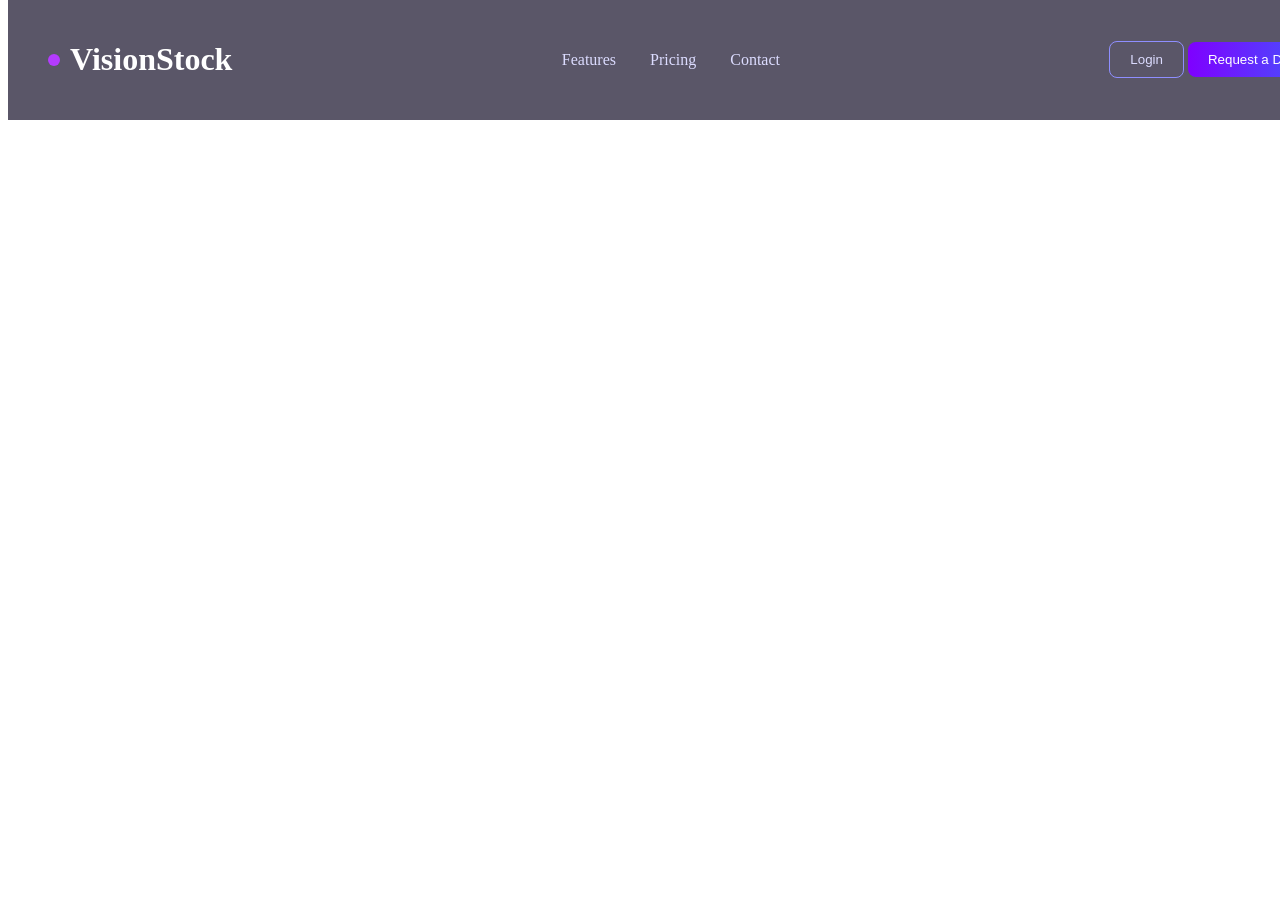
==== index.html @ 787c1ee0 "Primer commit - estructura inicial del proyecto VisionStock" ====
<!DOCTYPE html>
<html lang="es">
<head>
    <meta charset="UTF-8">
    <meta name="viewport" content="width=device-width, initial-scale=1.0">
    <title>VisionStock</title>

    <!-- Estilos globales -->
    <link rel="stylesheet" href="src/styles/global.css">
    <link rel="stylesheet" href="src/styles/navbar.css">
</head>
<body>

    <!-- NAVBAR -->
    <div id="navbar-container"></div>

    <!-- HERO (se agregará después en otra tarea) -->
    <main>
        <h2 style="color:white; text-align:center; margin-top:120px;">
            Aquí irá el Hero después...
        </h2>
    </main>

    <!-- Script para cargar componentes -->
    <script src="src/components/Navbar.js"></script>
</body>
</html>
---- src/styles/navbar.css ----
/* ===== NAVBAR GENERAL ===== */
.navbar {
    width: 100%;
    padding: 20px 40px;
    display: flex;
    justify-content: space-between;
    align-items: center;
    position: fixed;
    top: 0;
    background: rgba(20, 15, 40, 0.7);
    backdrop-filter: blur(12px);
    z-index: 1000;
}

/* LOGO */
.navbar-logo {
    display: flex;
    align-items: center;
    color: white;
    gap: 10px;
}

.logo-dot {
    width: 12px;
    height: 12px;
    border-radius: 50%;
    background: #b43bff;
}

/* LINKS */
.navbar-links a {
    margin: 0 15px;
    color: #dcdcff;
    text-decoration: none;
    font-weight: 500;
}

.navbar-links a:hover {
    color: #ffffff;
}

/* BUTTONS */
.btn-primary {
    padding: 10px 20px;
    border-radius: 8px;
    background: linear-gradient(90deg, #7f00ff, #3f5efb);
    color: white;
    border: none;
    cursor: pointer;
}

.btn-simple {
    padding: 10px 20px;
    border-radius: 8px;
    background: transparent;
    border: 1px solid #8e8eff;
    color: #dcdcff;
    cursor: pointer;
}

.btn-primary:hover {
    opacity: 0.9;
}

.btn-simple:hover {
    background: rgba(255, 255, 255, 0.1);
}

/* MENU MOBILE */
.navbar-toggle {
    display: none;
    background: none;
    border: none;
    color: white;
    font-size: 26px;
}

.mobile-menu {
    display: none;
    position: absolute;
    top: 80px;
    width: 100%;
    background: rgba(15, 10, 30, 0.95);
    padding: 20px 0;
    flex-direction: column;
    text-align: center;
}

.mobile-menu a {
    color: white;
    margin: 10px 0;
    display: block;
}

.mobile-btn {
    margin-top: 20px;
}

/* RESPONSIVE */
@media (max-width: 768px) {
    .navbar-links,
    .navbar-actions {
        display: none;
    }

    .navbar-toggle {
        display: block;
    }
}
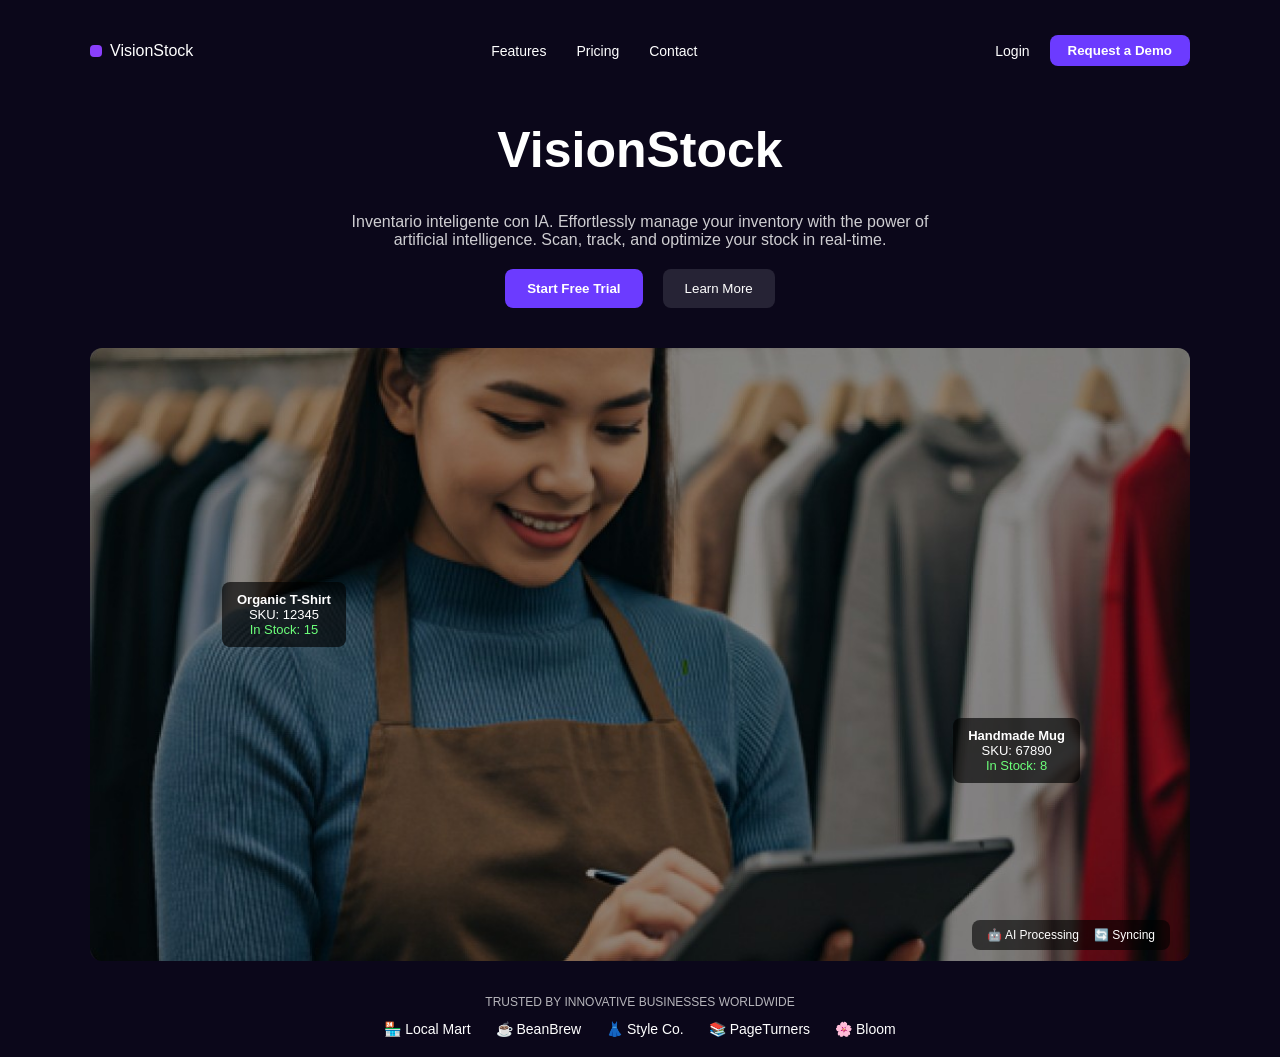
==== commit c7ecfbff: "Pagina principal, se creo la carpeta assets y dos archivos para el Home" ====
--- a/index.html
+++ b/index.html
@@ -1,27 +1,83 @@
 <!DOCTYPE html>
-<html lang="es">
+<html lang="en">
 <head>
-    <meta charset="UTF-8">
-    <meta name="viewport" content="width=device-width, initial-scale=1.0">
+    <meta charset="UTF-8" />
     <title>VisionStock</title>
+    <meta name="viewport" content="width=device-width, initial-scale=1.0" />
+    <link rel="stylesheet" href="styles.css">
+</head>
 
-    <!-- Estilos globales -->
-    <link rel="stylesheet" href="src/styles/global.css">
-    <link rel="stylesheet" href="src/styles/navbar.css">
-</head>
 <body>
 
+<div class="container">
+
     <!-- NAVBAR -->
-    <div id="navbar-container"></div>
+    <div class="navbar">
+        <div class="logo">
+            <div class="logo-icon"></div>
+            <span>VisionStock</span>
+        </div>
 
-    <!-- HERO (se agregará después en otra tarea) -->
-    <main>
-        <h2 style="color:white; text-align:center; margin-top:120px;">
-            Aquí irá el Hero después...
-        </h2>
-    </main>
+        <div class="menu">
+            <a href="#">Features</a>
+            <a href="#">Pricing</a>
+            <a href="#">Contact</a>
+        </div>
 
-    <!-- Script para cargar componentes -->
-    <script src="src/components/Navbar.js"></script>
+        <div class="right-menu">
+            <a href="#" class="login">Login</a>
+            <button class="btn-demo">Request a Demo</button>
+        </div>
+    </div>
+
+    <!-- HERO -->
+    <h1>VisionStock</h1>
+
+    <p class="subtitle">
+        Inventario inteligente con IA. Effortlessly manage your inventory with the
+        power of artificial intelligence. Scan, track, and optimize your stock in
+        real-time.
+    </p>
+
+    <div class="hero-buttons">
+        <button class="btn-primary">Start Free Trial</button>
+        <button class="btn-secondary">Learn More</button>
+    </div>
+
+    <!-- HERO IMAGE -->
+    <div class="hero-img-box">
+        <img src="assets/img.jpg" class="hero-img">
+
+        <div class="tag tag-left">
+            <span class="tag-title">Organic T-Shirt</span><br>
+            SKU: 12345<br>
+            <span class="tag-stock">In Stock: 15</span>
+        </div>
+
+        <div class="tag tag-right">
+            <span class="tag-title">Handmade Mug</span><br>
+            SKU: 67890<br>
+            <span class="tag-stock">In Stock: 8</span>
+        </div>
+
+        <div class="footer-labels">
+            <span>🤖 AI Processing</span>
+            <span>🔄 Syncing</span>
+        </div>
+    </div>
+
+    <!-- TRUSTED BRANDS -->
+    <p class="trusted">TRUSTED BY INNOVATIVE BUSINESSES WORLDWIDE</p>
+
+    <div class="brands">
+        <span>🏪 Local Mart</span>
+        <span>☕ BeanBrew</span>
+        <span>👗 Style Co.</span>
+        <span>📚 PageTurners</span>
+        <span>🌸 Bloom</span>
+    </div>
+
+</div>
+
 </body>
 </html>
--- a/styles.css
+++ b/styles.css
@@ -0,0 +1,197 @@
+/* ---------- GENERAL ---------- */
+body {
+    margin: 0;
+    font-family: "Inter", sans-serif;
+    background: #0B071A;
+    color: white;
+}
+
+.container {
+    max-width: 1100px;
+    margin: auto;
+    text-align: center;
+    padding: 20px;
+}
+
+/* ---------- NAVBAR ---------- */
+.navbar {
+    display: flex;
+    justify-content: space-between;
+    align-items: center;
+    padding: 15px 0;
+}
+
+.logo {
+    display: flex;
+    align-items: center;
+    gap: 8px;
+}
+
+.logo-icon {
+    width: 12px;
+    height: 12px;
+    background: #8A3FFC;
+    border-radius: 4px;
+}
+
+.menu {
+    display: flex;
+    gap: 30px;
+}
+
+.menu a {
+    color: white;
+    text-decoration: none;
+    font-size: 14px;
+}
+
+.right-menu {
+    display: flex;
+    gap: 20px;
+    align-items: center;
+}
+
+.btn-demo {
+    background: #6C3BFF;
+    border: none;
+    padding: 8px 18px;
+    border-radius: 8px;
+    color: white;
+    font-weight: 600;
+    cursor: pointer;
+}
+
+.btn-demo:hover {
+    background: #7A4BFF;
+}
+
+.login {
+    color: white;
+    text-decoration: none;
+    font-size: 14px;
+}
+
+/* ---------- HERO CONTENT ---------- */
+h1 {
+    font-size: 50px;
+    font-weight: 800;
+    margin-top: 40px;
+}
+
+.subtitle {
+    max-width: 600px;
+    margin: 0 auto;
+    opacity: 0.8;
+}
+
+.hero-buttons {
+    margin-top: 20px;
+    display: flex;
+    gap: 20px;
+    justify-content: center;
+}
+
+.btn-primary {
+    background: #6C3BFF;
+    padding: 12px 22px;
+    border-radius: 8px;
+    border: none;
+    color: white;
+    font-weight: 600;
+    cursor: pointer;
+}
+
+.btn-primary:hover { background: #7A4BFF; }
+
+.btn-secondary {
+    background: #262335;
+    padding: 12px 22px;
+    border-radius: 8px;
+    border: none;
+    color: white;
+    cursor: pointer;
+}
+
+/* ---------- HERO IMAGE ---------- */
+.hero-img-box {
+    position: relative;
+    margin-top: 40px;
+}
+
+.hero-img {
+    width: 100%;
+    border-radius: 12px;
+}
+
+.tag {
+    position: absolute;
+    background: rgba(0, 0, 0, 0.65);
+    padding: 10px 15px;
+    border-radius: 8px;
+    font-size: 13px;
+}
+
+.tag-left {
+    top: 38%;
+    left: 12%;
+}
+
+.tag-right {
+    top: 60%;
+    right: 10%;
+}
+
+.tag-title {
+    font-weight: 700;
+}
+
+.tag-stock {
+    color: #6CFF7A;
+}
+
+.footer-labels {
+    position: absolute;
+    bottom: 15px;
+    right: 20px;
+    background: rgba(0, 0, 0, 0.6);
+    padding: 8px 15px;
+    border-radius: 8px;
+    display: flex;
+    gap: 15px;
+    font-size: 12px;
+}
+
+/* ---------- TRUSTED BRANDS ---------- */
+.trusted {
+    margin-top: 30px;
+    opacity: 0.7;
+    font-size: 12px;
+}
+
+.brands {
+    margin-top: 10px;
+    display: flex;
+    justify-content: center;
+    gap: 25px;
+    font-size: 14px;
+}
+
+/* ---------- RESPONSIVE ---------- */
+@media (max-width: 768px) {
+    h1 { font-size: 36px; }
+
+    .menu {
+        display: none; /* Oculta secciones en móvil */
+    }
+
+    .brands {
+        flex-wrap: wrap;
+        gap: 10px;
+    }
+
+    .footer-labels {
+        right: 10px;
+        bottom: 10px;
+        font-size: 10px;
+    }
+}
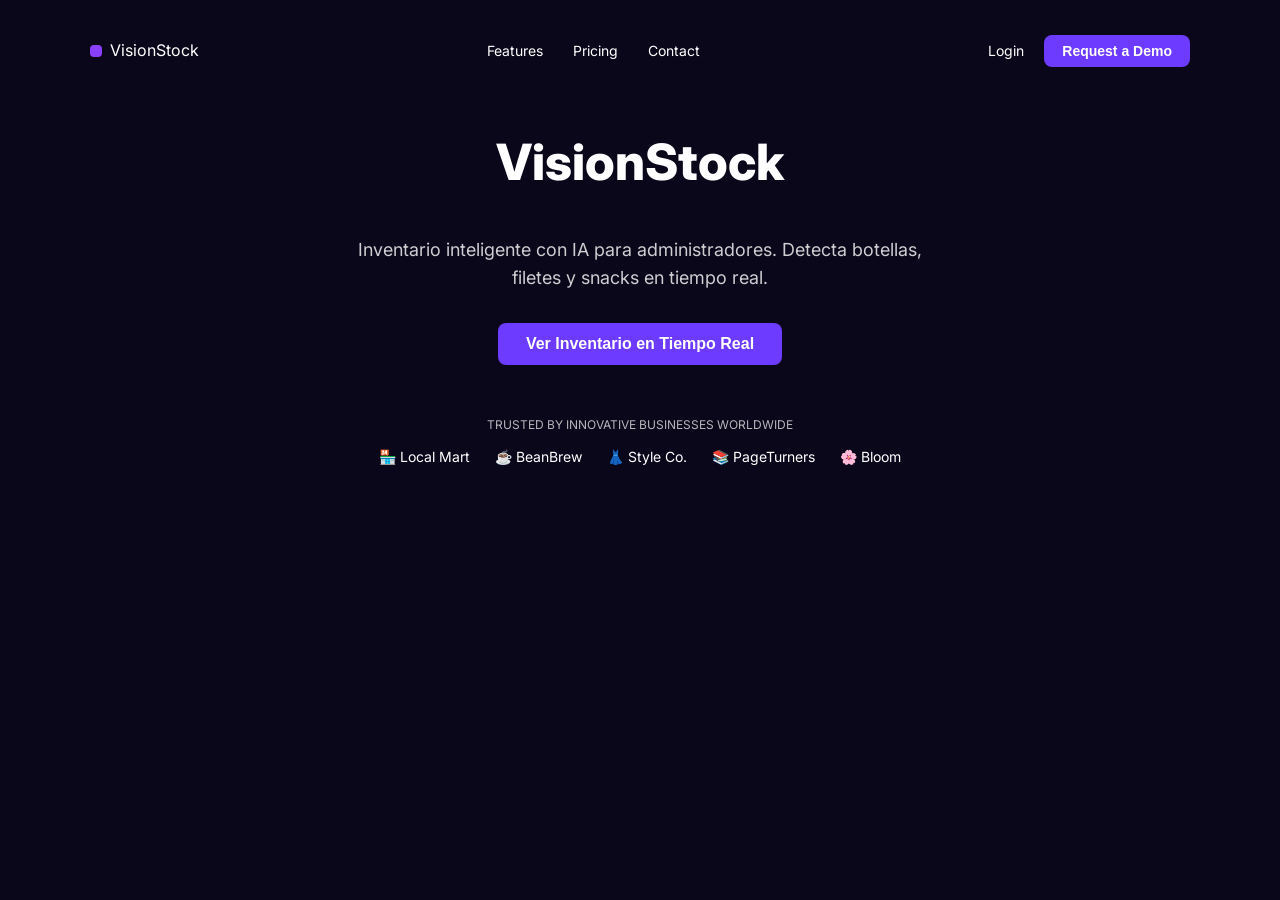
==== commit 10f71d89: "Fix and update HTML and CSS, ready for the API" ====
--- a/index.html
+++ b/index.html
@@ -1,83 +1,184 @@
 <!DOCTYPE html>
-<html lang="en">
+<html lang="es">
+
 <head>
     <meta charset="UTF-8" />
-    <title>VisionStock</title>
+    <title>VisionStock - Admin Dashboard</title>
     <meta name="viewport" content="width=device-width, initial-scale=1.0" />
     <link rel="stylesheet" href="styles.css">
+    <style>
+        /* Estilos adicionales para el inventario (puedes moverlos a styles.css si prefieres) */
+        .product-grid {
+            display: flex;
+            flex-wrap: wrap;
+            gap: 20px;
+            justify-content: center;
+            margin-top: 20px;
+        }
+
+        .product-card {
+            background: #1a162a;
+            border-radius: 12px;
+            padding: 20px;
+            width: 220px;
+            box-shadow: 0 4px 12px rgba(0, 0, 0, 0.3);
+            text-align: left;
+        }
+
+        .product-category {
+            font-size: 10px;
+            text-transform: uppercase;
+            padding: 4px 8px;
+            border-radius: 4px;
+            color: white;
+            font-weight: 600;
+            margin-bottom: 10px;
+            display: inline-block;
+        }
+
+        .product-category.botellas {
+            background: #3A86FF;
+        }
+
+        .product-category.filetes {
+            background: #FF006E;
+        }
+
+        .product-category.snacks {
+            background: #FFBE0B;
+            color: #000;
+        }
+
+        .stock {
+            color: #6CFF7A;
+            font-weight: bold;
+        }
+
+        #inventory-section h2 {
+            margin-top: 40px;
+            font-size: 32px;
+        }
+    </style>
 </head>
 
 <body>
+    <div class="container">
 
-<div class="container">
+        <!-- NAVBAR -->
+        <div class="navbar">
+            <div class="logo">
+                <div class="logo-icon"></div>
+                <span>VisionStock</span>
+            </div>
 
-    <!-- NAVBAR -->
-    <div class="navbar">
-        <div class="logo">
-            <div class="logo-icon"></div>
-            <span>VisionStock</span>
+            <div class="menu">
+                <a href="#">Features</a>
+                <a href="#">Pricing</a>
+                <a href="#">Contact</a>
+            </div>
+
+            <div class="right-menu">
+                <a href="#" class="login">Login</a>
+                <button class="btn-demo">Request a Demo</button>
+            </div>
         </div>
 
-        <div class="menu">
-            <a href="#">Features</a>
-            <a href="#">Pricing</a>
-            <a href="#">Contact</a>
+        <!-- HERO SECTION -->
+        <div id="hero-section">
+            <h1>VisionStock</h1>
+
+            <p class="subtitle">
+                Inventario inteligente con IA para administradores. Detecta botellas, filetes y snacks en tiempo real.
+            </p>
+
+            <div class="hero-buttons">
+                <button id="start-trial-btn" class="btn-primary">Ver Inventario en Tiempo Real</button>
+            </div>
         </div>
 
-        <div class="right-menu">
-            <a href="#" class="login">Login</a>
-            <button class="btn-demo">Request a Demo</button>
+        <!-- INVENTORY SECTION (oculta al inicio) -->
+        <div id="inventory-section" style="display: none;">
+            <h2>🔍 Inventario Detectado</h2>
+            <div id="inventory-list">
+                <p>Cargando inventario desde la API...</p>
+            </div>
         </div>
+
+        <!-- TRUSTED BRANDS -->
+        <p class="trusted">TRUSTED BY INNOVATIVE BUSINESSES WORLDWIDE</p>
+
+        <div class="brands">
+            <span>🏪 Local Mart</span>
+            <span>☕ BeanBrew</span>
+            <span>👗 Style Co.</span>
+            <span>📚 PageTurners</span>
+            <span>🌸 Bloom</span>
+        </div>
+
     </div>
 
-    <!-- HERO -->
-    <h1>VisionStock</h1>
+    <!-- SCRIPT: Conexión con API en Java -->
+    <script>
+        document.getElementById('start-trial-btn').addEventListener('click', async () => {
+            const btn = document.getElementById('start-trial-btn');
+            const hero = document.getElementById('hero-section');
+            const inventorySection = document.getElementById('inventory-section');
+            const inventoryList = document.getElementById('inventory-list');
 
-    <p class="subtitle">
-        Inventario inteligente con IA. Effortlessly manage your inventory with the
-        power of artificial intelligence. Scan, track, and optimize your stock in
-        real-time.
-    </p>
+            // Deshabilitar botón y mostrar estado de carga
+            btn.disabled = true;
+            btn.textContent = 'Cargando...';
+            inventoryList.innerHTML = '<p>Cargando inventario desde la API...</p>';
 
-    <div class="hero-buttons">
-        <button class="btn-primary">Start Free Trial</button>
-        <button class="btn-secondary">Learn More</button>
-    </div>
+            try {
+                // 👉 Conecta con la API hecha en Java (puerto 8080)
+                const response = await fetch('http://localhost:8080/api/inventory');
 
-    <!-- HERO IMAGE -->
-    <div class="hero-img-box">
-        <img src="assets/img.jpg" class="hero-img">
+                if (!response.ok) {
+                    throw new Error(`Error ${response.status}: ${response.statusText}`);
+                }
 
-        <div class="tag tag-left">
-            <span class="tag-title">Organic T-Shirt</span><br>
-            SKU: 12345<br>
-            <span class="tag-stock">In Stock: 15</span>
-        </div>
+                const products = await response.json();
 
-        <div class="tag tag-right">
-            <span class="tag-title">Handmade Mug</span><br>
-            SKU: 67890<br>
-            <span class="tag-stock">In Stock: 8</span>
-        </div>
+                // Renderizar productos
+                if (products.length === 0) {
+                    inventoryList.innerHTML = '<p>No se han detectado productos aún.</p>';
+                } else {
+                    let html = '<div class="product-grid">';
+                    products.forEach(p => {
+                        const category = p.category || 'sin-categoria';
+                        html += `
+                        <div class="product-card">
+                            <div class="product-category ${category}">${category}</div>
+                            <h3>${p.name || 'Producto sin nombre'}</h3>
+                            <p><strong>SKU:</strong> ${p.sku || 'N/A'}</p>
+                            <p><strong>Stock:</strong> <span class="stock">${p.stock != null ? p.stock : '0'}</span></p>
+                        </div>`;
+                    });
+                    html += '</div>';
+                    inventoryList.innerHTML = html;
+                }
 
-        <div class="footer-labels">
-            <span>🤖 AI Processing</span>
-            <span>🔄 Syncing</span>
-        </div>
-    </div>
+                // Mostrar dashboard y ocultar hero
+                hero.style.display = 'none';
+                inventorySection.style.display = 'block';
 
-    <!-- TRUSTED BRANDS -->
-    <p class="trusted">TRUSTED BY INNOVATIVE BUSINESSES WORLDWIDE</p>
+            } catch (err) {
+                console.error('Error al conectar con la API:', err);
+                inventoryList.innerHTML = `
+                    <p style="color: #ff6b6b; max-width: 600px; margin: 20px auto;">
+                        ⚠️ No se pudo cargar el inventario. 
+                        <br>Asegúrate de que el <strong>servidor Java</strong> esté corriendo en 
+                        <code>http://localhost:8080</code> 
+                        y que la base de datos MySQL esté activa.
+                    </p>
+                `;
+            } finally {
+                btn.disabled = false;
+                btn.textContent = 'Ver Inventario en Tiempo Real';
+            }
+        });
+    </script>
+</body>
 
-    <div class="brands">
-        <span>🏪 Local Mart</span>
-        <span>☕ BeanBrew</span>
-        <span>👗 Style Co.</span>
-        <span>📚 PageTurners</span>
-        <span>🌸 Bloom</span>
-    </div>
-
-</div>
-
-</body>
-</html>
+</html>
--- a/styles.css
+++ b/styles.css
@@ -1,9 +1,13 @@
+/* ---------- FUENTE EXTERNA ---------- */
+@import url('https://fonts.googleapis.com/css2?family=Inter:wght@400;600;700;800&display=swap');
+
 /* ---------- GENERAL ---------- */
 body {
     margin: 0;
     font-family: "Inter", sans-serif;
     background: #0B071A;
     color: white;
+    line-height: 1.6;
 }
 
 .container {
@@ -59,6 +63,7 @@
     color: white;
     font-weight: 600;
     cursor: pointer;
+    font-size: 14px;
 }
 
 .btn-demo:hover {
@@ -82,10 +87,11 @@
     max-width: 600px;
     margin: 0 auto;
     opacity: 0.8;
+    font-size: 18px;
 }
 
 .hero-buttons {
-    margin-top: 20px;
+    margin-top: 30px;
     display: flex;
     gap: 20px;
     justify-content: center;
@@ -93,77 +99,97 @@
 
 .btn-primary {
     background: #6C3BFF;
-    padding: 12px 22px;
+    padding: 12px 28px;
     border-radius: 8px;
     border: none;
     color: white;
     font-weight: 600;
     cursor: pointer;
-}
-
-.btn-primary:hover { background: #7A4BFF; }
-
-.btn-secondary {
-    background: #262335;
-    padding: 12px 22px;
-    border-radius: 8px;
-    border: none;
-    color: white;
-    cursor: pointer;
-}
-
-/* ---------- HERO IMAGE ---------- */
-.hero-img-box {
-    position: relative;
+    font-size: 16px;
+}
+
+.btn-primary:hover {
+    background: #7A4BFF;
+}
+
+.btn-primary:disabled {
+    background: #5a30cc;
+    cursor: not-allowed;
+}
+
+/* ---------- INVENTORY DASHBOARD ---------- */
+#inventory-section h2 {
     margin-top: 40px;
-}
-
-.hero-img {
-    width: 100%;
+    font-size: 32px;
+    font-weight: 800;
+}
+
+.product-grid {
+    display: flex;
+    flex-wrap: wrap;
+    gap: 20px;
+    justify-content: center;
+    margin-top: 20px;
+}
+
+.product-card {
+    background: #1a162a;
     border-radius: 12px;
-}
-
-.tag {
-    position: absolute;
-    background: rgba(0, 0, 0, 0.65);
-    padding: 10px 15px;
-    border-radius: 8px;
-    font-size: 13px;
-}
-
-.tag-left {
-    top: 38%;
-    left: 12%;
-}
-
-.tag-right {
-    top: 60%;
-    right: 10%;
-}
-
-.tag-title {
+    padding: 20px;
+    width: 220px;
+    box-shadow: 0 4px 12px rgba(0, 0, 0, 0.3);
+    text-align: left;
+    transition: transform 0.2s;
+}
+
+.product-card:hover {
+    transform: translateY(-4px);
+}
+
+.product-category {
+    font-size: 10px;
+    text-transform: uppercase;
+    padding: 4px 8px;
+    border-radius: 4px;
+    color: white;
+    font-weight: 600;
+    margin-bottom: 10px;
+    display: inline-block;
+}
+
+.product-category.botellas {
+    background: #3A86FF;
+}
+
+.product-category.filetes {
+    background: #FF006E;
+}
+
+.product-category.snacks {
+    background: #FFBE0B;
+    color: #000;
+}
+
+.product-card h3 {
+    margin: 8px 0 12px;
+    font-size: 18px;
     font-weight: 700;
 }
 
-.tag-stock {
+.product-card p {
+    margin: 6px 0;
+    font-size: 14px;
+    opacity: 0.9;
+}
+
+.stock {
     color: #6CFF7A;
-}
-
-.footer-labels {
-    position: absolute;
-    bottom: 15px;
-    right: 20px;
-    background: rgba(0, 0, 0, 0.6);
-    padding: 8px 15px;
-    border-radius: 8px;
-    display: flex;
-    gap: 15px;
-    font-size: 12px;
+    font-weight: bold;
 }
 
 /* ---------- TRUSTED BRANDS ---------- */
 .trusted {
-    margin-top: 30px;
+    margin-top: 50px;
     opacity: 0.7;
     font-size: 12px;
 }
@@ -178,20 +204,53 @@
 
 /* ---------- RESPONSIVE ---------- */
 @media (max-width: 768px) {
-    h1 { font-size: 36px; }
+    h1 {
+        font-size: 36px;
+    }
+
+    .subtitle {
+        font-size: 16px;
+        padding: 0 10px;
+    }
 
     .menu {
-        display: none; /* Oculta secciones en móvil */
+        display: none;
+        /* Oculta menú en móvil */
+    }
+
+    .btn-primary {
+        padding: 10px 20px;
+        font-size: 14px;
+    }
+
+    .product-card {
+        width: 100%;
+        max-width: 300px;
     }
 
     .brands {
         flex-wrap: wrap;
-        gap: 10px;
-    }
-
-    .footer-labels {
-        right: 10px;
-        bottom: 10px;
-        font-size: 10px;
-    }
-}
+        gap: 12px;
+        font-size: 13px;
+    }
+
+    .trusted {
+        margin-top: 40px;
+    }
+}
+
+@media (max-width: 480px) {
+    h1 {
+        font-size: 28px;
+    }
+
+    .hero-buttons {
+        flex-direction: column;
+        align-items: center;
+    }
+
+    .btn-primary {
+        width: 100%;
+        max-width: 280px;
+    }
+}
